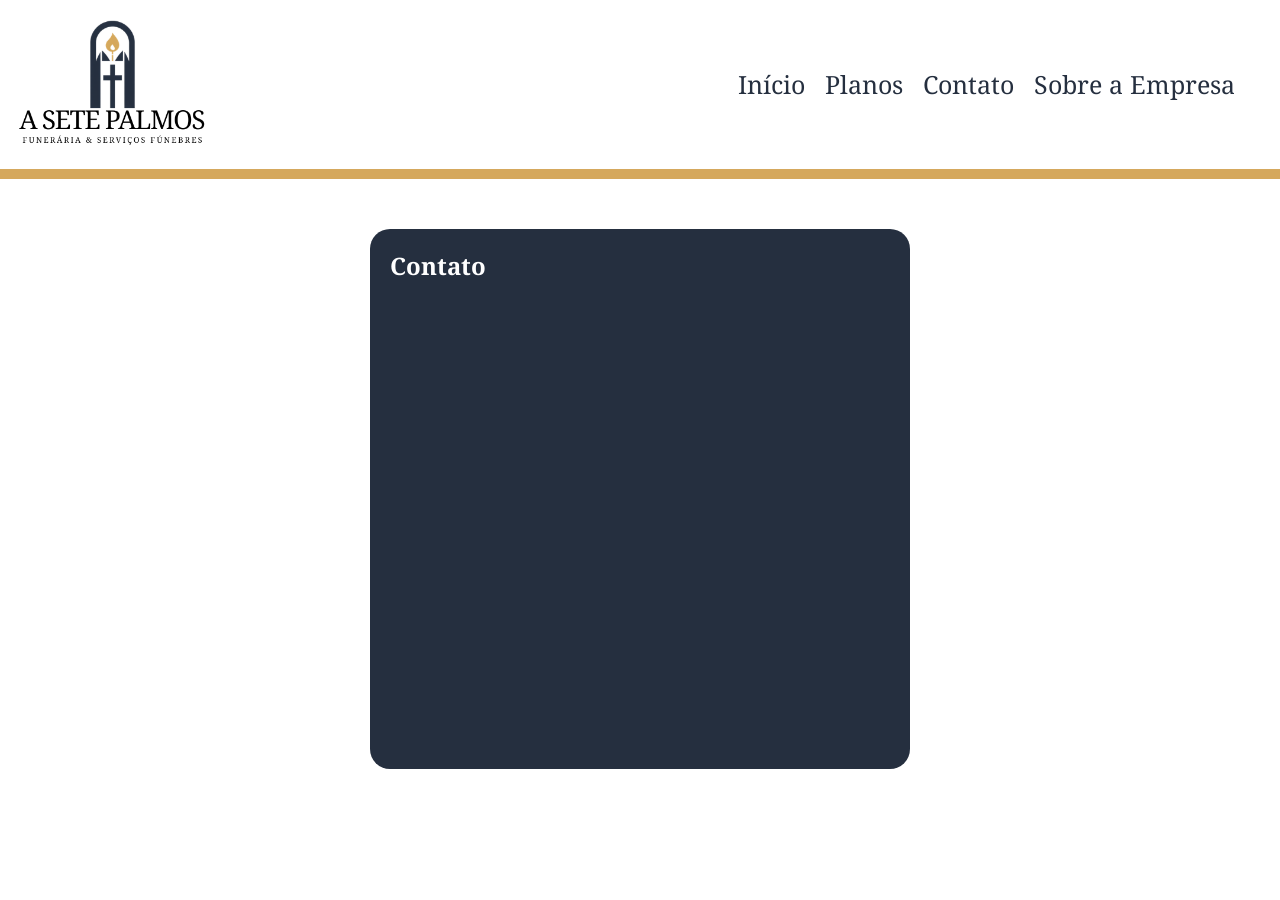
==== A sete palmos/contato.html @ 6f8f9242 "1.1" ====
<!DOCTYPE html>
<html lang="pt-br">
<head>
    <meta charset="UTF-8">
    <meta name="viewport" content="width=device-width, initial-scale=1.0">
    <link rel="stylesheet" href="css/default.css">
    <link rel="stylesheet" href="css/contato.css">
    <title>Document</title>
</head>
<body>
    <header>
        <div>
            <img src="img/A Sete Palmas - Logo Funeral.png" alt="" id="logo">
        </div>
        <nav>
            <ul>
                <li class="nav-items">
                    <a href="index.html" class="a_nav_style">
                        <p>Início</p>
                    </a>
                </li>
                <li class="nav-items">
                    <a href="contato.html" class="a_nav_style">
                        <p>Planos</p>
                    </a>
                </li>
                <li class="nav-items">
                    <a href="" class="a_nav_style">
                        <p>Contato</p>
                    </a>
                </li>
                <li class="nav-items">
                    <a href="" class="a_nav_style">
                        <p>Sobre a Empresa</p>
                    </a>
                </li>
            </ul>
        </nav>
    </header>
    <main>
        <section>
            <h1>Contato</h1>
            <div>
                <label for=""></label>
            </div>
        </section>
    </main>
</body>
</html>
---- A sete palmos/css/default.css ----
@import url('https://fonts.googleapis.com/css2?family=Noto+Serif:ital,wght@0,100..900;1,100..900&family=Pixelify+Sans:wght@400..700&display=swap');
*{
    margin:0;
    padding: 0;
}

body{
    font-family: "Noto Serif", serif;
}

header{
    background-color: white;
    width: 100%;
    border-bottom: 10px solid #D5A85D;
    display: flex;
    justify-content: space-between;
    align-items: center;
}

.a_nav_style{
    color: #252F3F;
    text-decoration: none;
}

ul{
    display: flex;
    list-style: none;
    margin-right: 35px;
}

#logo{
    width: 200px;
    margin: 10px;
}

.nav-items{
    font-size: 25px;
    margin: 10px;
}



@media (max-width: 1000px){
    header {
        flex-direction: column;
    }

    ul {
        margin-right: 0;
    }
}

@media (max-width: 500px){
    .nav-items {
        font-size: 16px;
    }
}
---- A sete palmos/css/contato.css ----
main{
    display: flex;
    justify-content: center;
    margin-top: 50px;
}

section{
    background-color: #252F3F;
    color: white;
    height: 500px;
    width: 500px;
    padding: 20px;
    border-radius: 20px;
    box-shadow: 0px 1px 10px 2px;
}
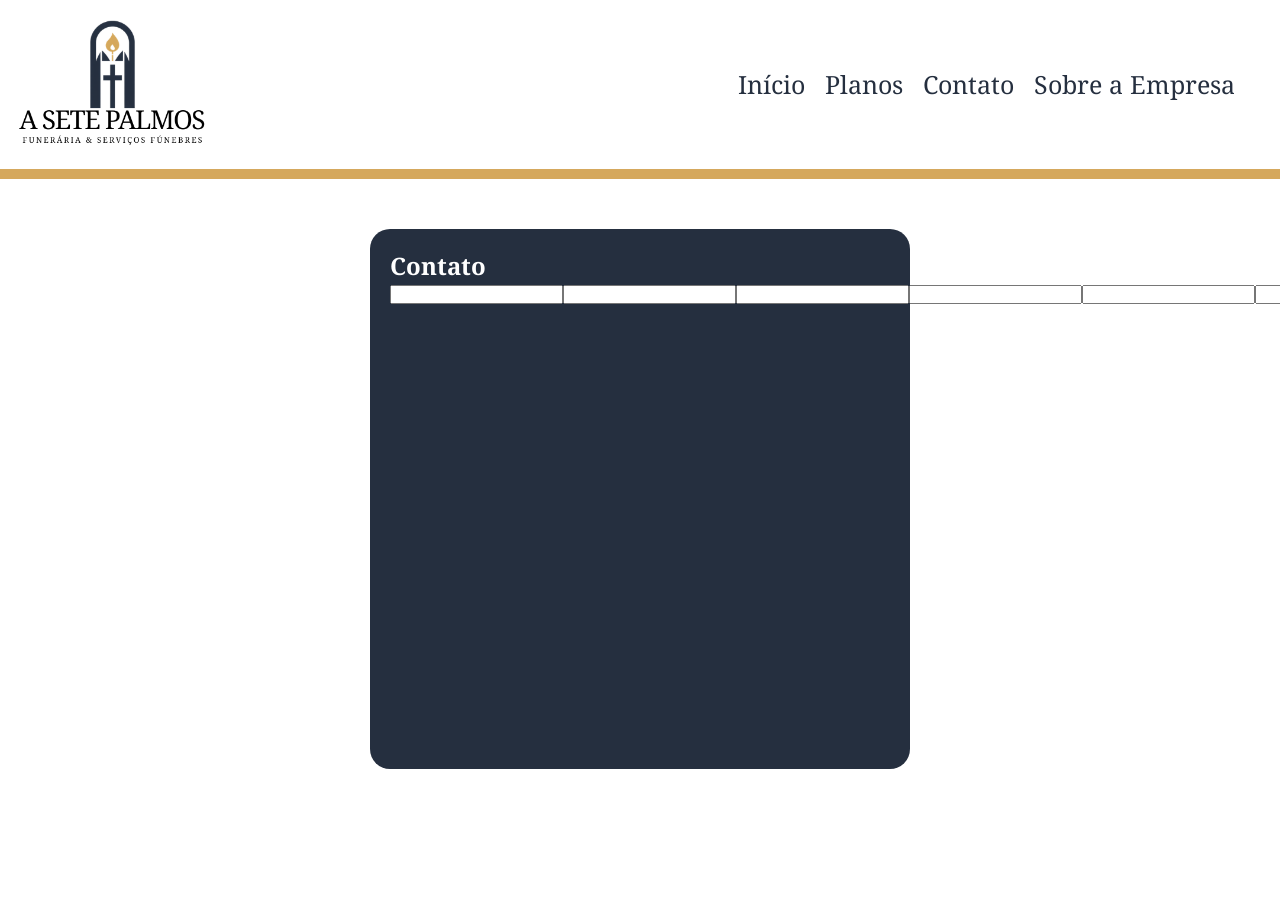
==== commit 7e7d9031: "commit" ====
--- a/A sete palmos/contato.html
+++ b/A sete palmos/contato.html
@@ -40,9 +40,31 @@
     <main>
         <section>
             <h1>Contato</h1>
-            <div>
-                <label for=""></label>
-            </div>
+            <form action="">
+                <ul>
+                    <li>
+                        <input type="text">
+                    </li>
+                    <li>
+                        <input type="text">
+                    </li>
+                    <li>
+                        <input type="text">
+                    </li>
+                    <li>
+                        <input type="text">
+                    </li>
+                    <li>
+                        <input type="text">
+                    </li>
+                    <li>
+                        <input type="text">
+                    </li>
+                    <li>
+                        <input type="text">
+                    </li>
+                </ul>
+            </form>
         </section>
     </main>
 </body>
--- a/A sete palmos/css/default.css
+++ b/A sete palmos/css/default.css
@@ -6,6 +6,7 @@
 
 body{
     font-family: "Noto Serif", serif;
+    overflow-x: hidden;
 }
 
 header{
--- a/A sete palmos/css/contato.css
+++ b/A sete palmos/css/contato.css
@@ -11,5 +11,5 @@
     width: 500px;
     padding: 20px;
     border-radius: 20px;
-    box-shadow: 0px 1px 10px 2px;
+    box-shadow: 0px 11px 30px 2px;
 }
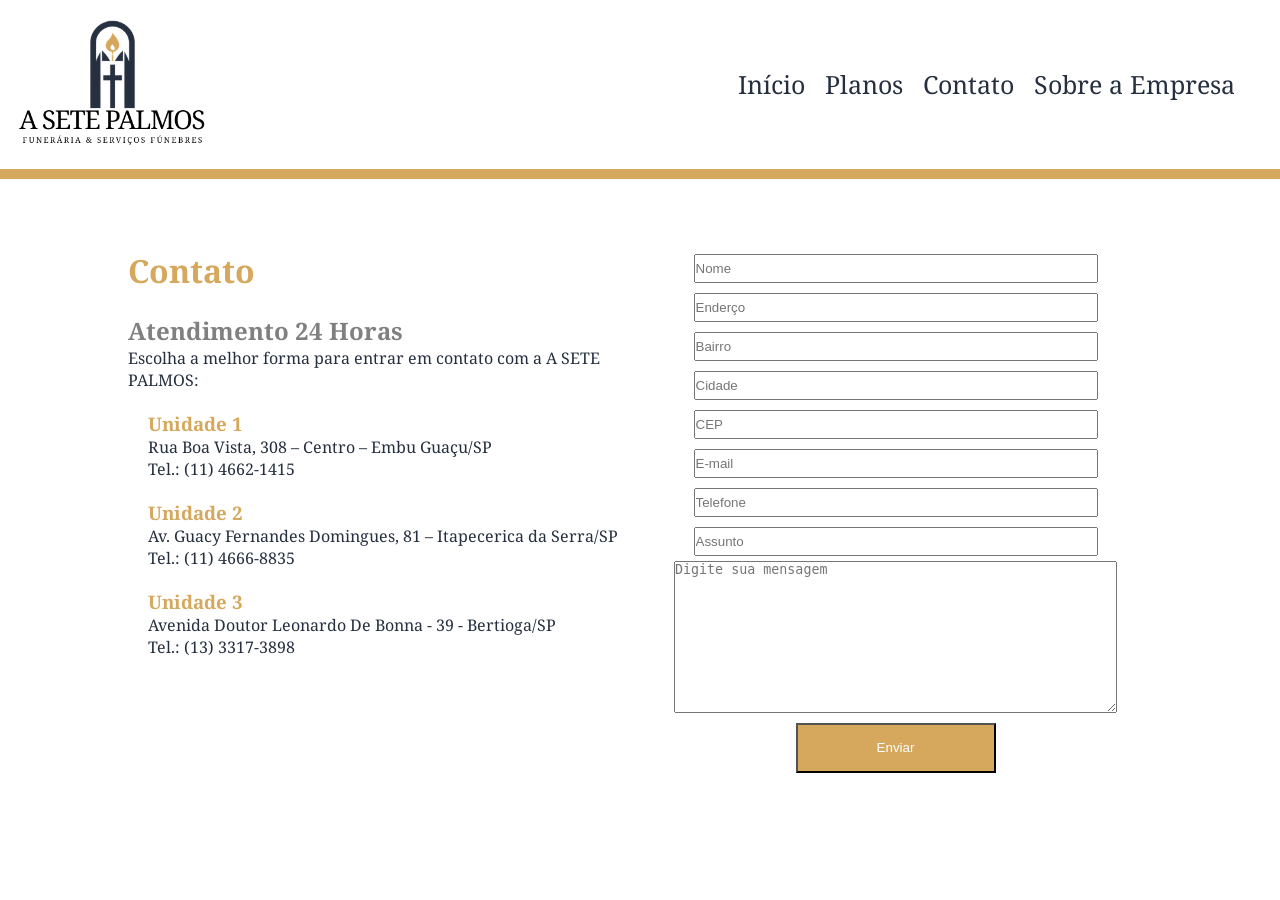
==== commit 7892b8b8: "commit" ====
--- a/A sete palmos/contato.html
+++ b/A sete palmos/contato.html
@@ -1,5 +1,6 @@
 <!DOCTYPE html>
 <html lang="pt-br">
+
 <head>
     <meta charset="UTF-8">
     <meta name="viewport" content="width=device-width, initial-scale=1.0">
@@ -7,6 +8,7 @@
     <link rel="stylesheet" href="css/contato.css">
     <title>Document</title>
 </head>
+
 <body>
     <header>
         <div>
@@ -38,34 +40,62 @@
         </nav>
     </header>
     <main>
-        <section>
-            <h1>Contato</h1>
-            <form action="">
-                <ul>
+        <div class="contato-content">
+            <aside>
+                <div>
+                    <h1>Contato</h1>
+                    <br>
+                    <h2>Atendimento 24 Horas</h2>
+                    <p>Escolha a melhor forma para entrar em contato com a A SETE PALMOS:</p>
+                </div>
+                <div class="unidades">
+                    <h3>Unidade 1</h3>
+                    <p>Rua Boa Vista, 308 – Centro – Embu Guaçu/SP
+                    <br>Tel.: (11) 4662-1415</p>
+                </div>
+                <div class="unidades">
+                    <h3>Unidade 2</h3>
+                    <p>Av. Guacy Fernandes Domingues, 81 – Itapecerica da Serra/SP
+                    <br>Tel.: (11) 4666-8835</p>
+                </div>
+                <div class="unidades">
+                    <h3>Unidade 3</h3>
+                    <p>Avenida Doutor Leonardo De Bonna - 39 - Bertioga/SP
+                    <br>Tel.: (13) 3317-3898</p>
+                </div>
+            </aside>
+            <form action="#" method="post">
+                <ul class="form_contato">
                     <li>
-                        <input type="text">
+                        <input type="text" placeholder="Nome" class="form_items">
                     </li>
                     <li>
-                        <input type="text">
+                        <input type="text" placeholder="Enderço" class="form_items">
                     </li>
                     <li>
-                        <input type="text">
+                        <input type="text" placeholder="Bairro" class="form_items">
                     </li>
                     <li>
-                        <input type="text">
+                        <input type="text" placeholder="Cidade" class="form_items">
                     </li>
                     <li>
-                        <input type="text">
+                        <input type="text" placeholder="CEP" class="form_items">
                     </li>
                     <li>
-                        <input type="text">
+                        <input type="text" placeholder="E-mail" class="form_items">
                     </li>
                     <li>
-                        <input type="text">
+                        <input type="text" placeholder="Telefone" class="form_items">
                     </li>
+                    <li>
+                        <input type="text" placeholder="Assunto" class="form_items">
+                    </li>
+                    <textarea name="mensagem" id="mensagem" placeholder="Digite sua mensagem" rows="10" cols="53"></textarea>
+                    <input type="submit" value="Enviar" id="btn_enviar">
                 </ul>
             </form>
-        </section>
+        </div>
     </main>
 </body>
+
 </html>
--- a/A sete palmos/css/contato.css
+++ b/A sete palmos/css/contato.css
@@ -1,15 +1,58 @@
-main{
+main {
     display: flex;
     justify-content: center;
     margin-top: 50px;
 }
 
-section{
-    background-color: #252F3F;
+h1 {
+    color: #D5A85D;
+    font-size: 2rem;
+}
+
+h2{
+    color: gray;
+}
+
+h3{
+    color: #D5A85D;
+}
+
+p{
+    color: #252f3f;
+}
+
+.unidades{
+    margin: 20px;
+}
+
+.contato-content {
+    display: flex;
     color: white;
-    height: 500px;
-    width: 500px;
+    width: 80%;
     padding: 20px;
     border-radius: 20px;
     box-shadow: 0px 11px 30px 2px;
+    justify-content: space-around;
+}
+
+#btn_enviar{
+    background-color: #D5A85D;
+    color: white;
+    width: 200px;
+    height: 50px;
+    margin: 10px;
+}
+
+
+
+.form_contato {
+    display: flex;
+    flex-direction: column;
+    align-items: center;
+}
+
+.form_items {
+    width: 400px;
+    height: 25px;
+    margin: 5px;
 }
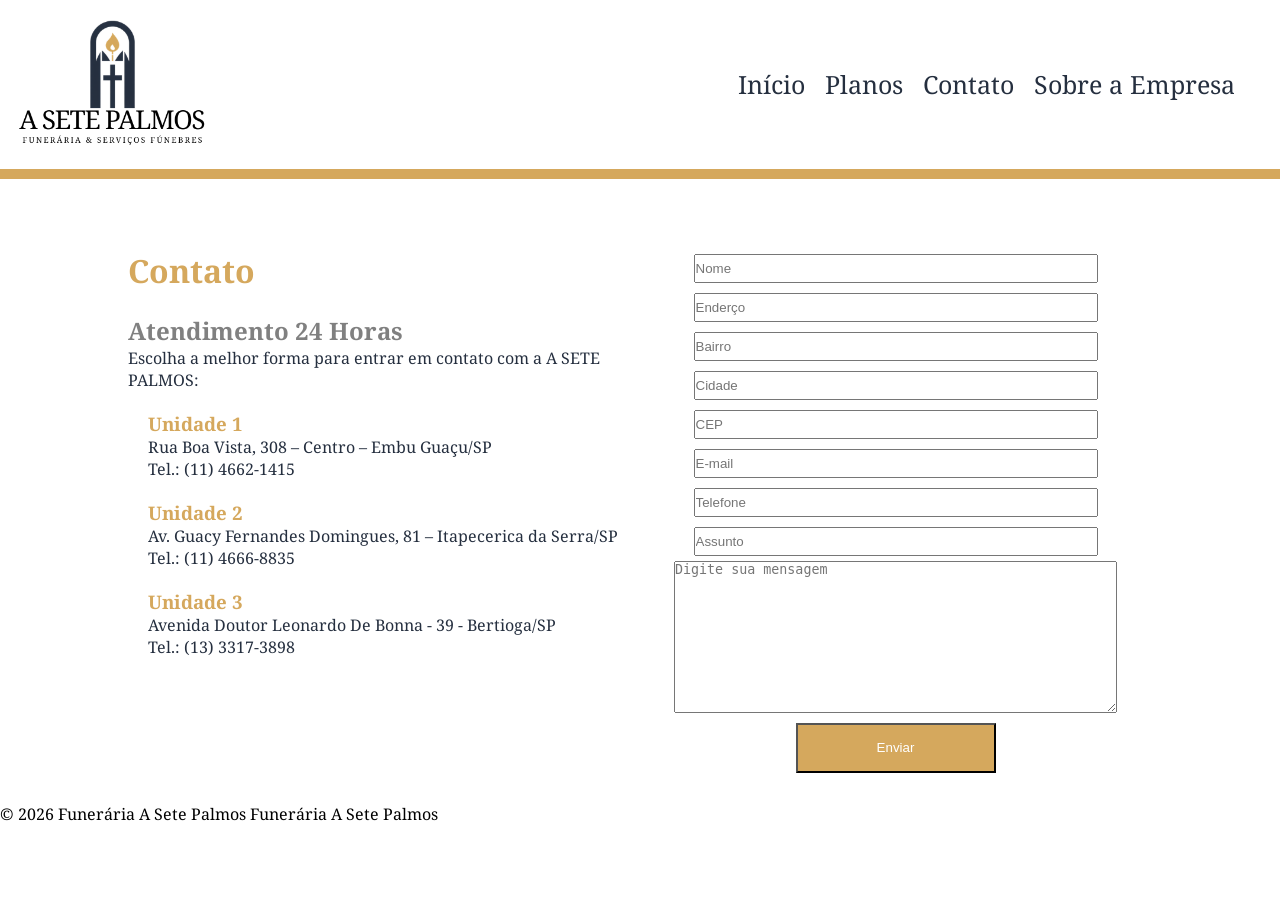
==== commit 3a4c8cff: "footer" ====
--- a/A sete palmos/contato.html
+++ b/A sete palmos/contato.html
@@ -96,6 +96,16 @@
             </form>
         </div>
     </main>
+    <footer>
+        <div>
+            <span>
+                © 2026 Funerária A Sete Palmos
+            </span>
+             <span>
+                Funerária A Sete Palmos
+            </span>
+        </div>
+    </footer>
 </body>
 
 </html>
